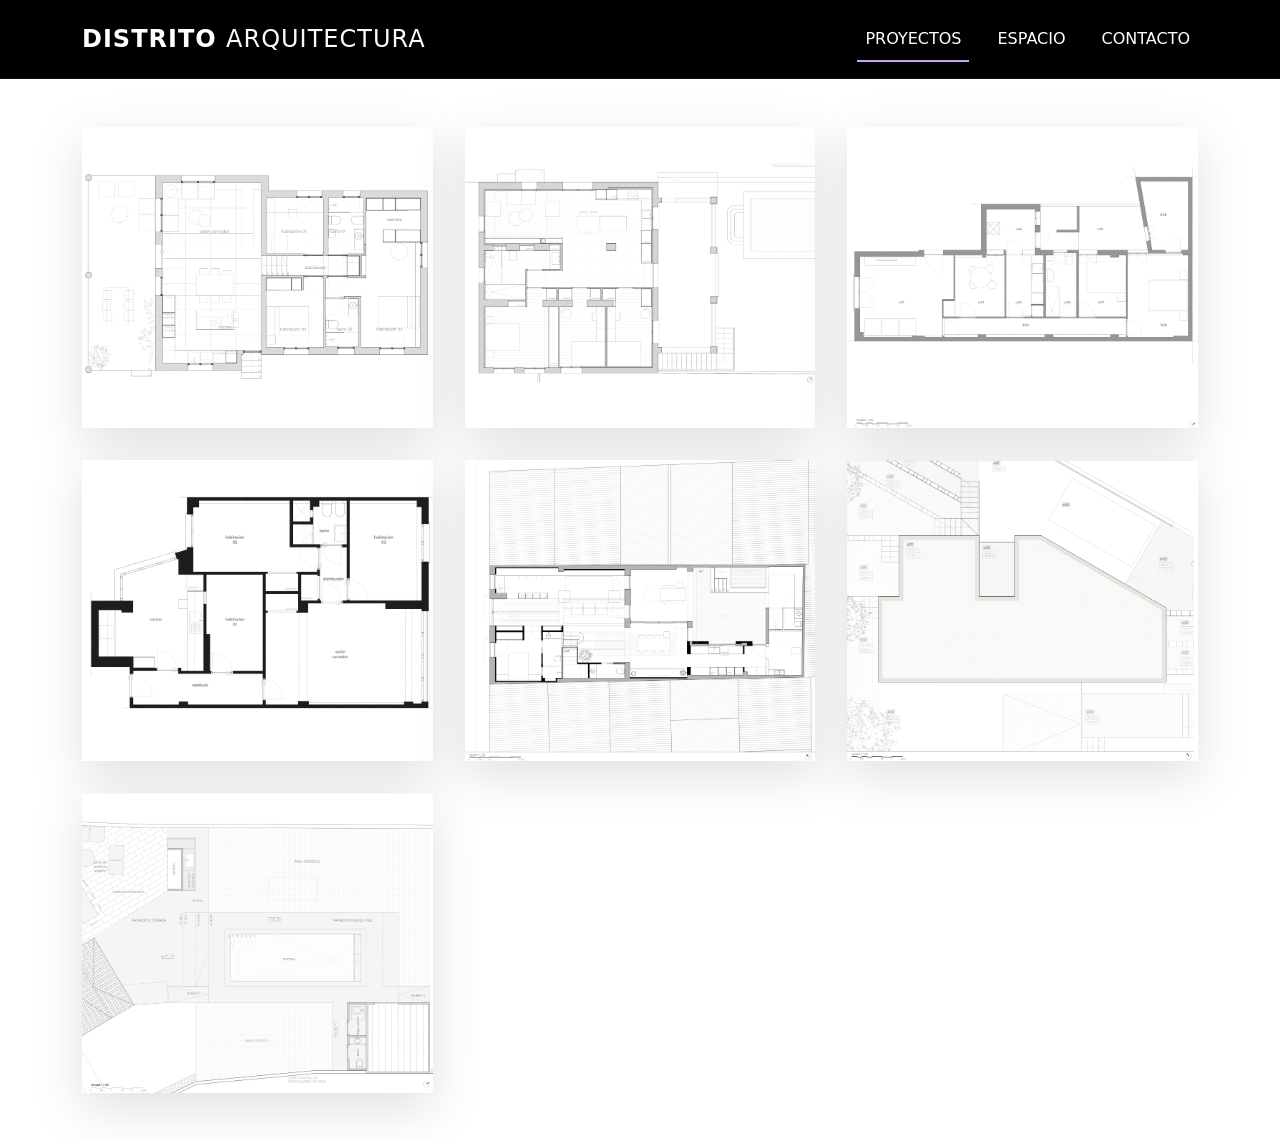
==== index.html @ 8fd2af53 "index" ====
<!DOCTYPE html>
<html lang="es">
<head>
  <meta charset="UTF-8">
  <meta name="viewport" content="width=device-width, initial-scale=1.0">
  <title>Distrito Arquitectura</title>
  <!-- Bootstrap CSS -->
  <link href="https://cdn.jsdelivr.net/npm/bootstrap@5.3.3/dist/css/bootstrap.min.css" rel="stylesheet">
  <!-- Estilos personalizados -->
  <link rel="stylesheet" href="home.css">
</head>
<body>
  <!-- HEADER -->
  <header class="navbar navbar-expand-lg navbar-dark bg-black py-3">
    <div class="container">
      <!-- LOGO -->
      <a class="navbar-brand fw-bold text-white" href="index.html">
        <span class="text-white">DISTRITO</span> <span class="text-light fw-normal">ARQUITECTURA</span>
      </a>

      <!-- BOTÓN RESPONSIVO -->
      <button class="navbar-toggler" type="button" data-bs-toggle="collapse" data-bs-target="#navbarNav"
        aria-controls="navbarNav" aria-expanded="false" aria-label="Toggle navigation">
        <span class="navbar-toggler-icon"></span>
      </button>

      <!-- MENÚ -->
      <div class="collapse navbar-collapse justify-content-end" id="navbarNav">
        <ul class="navbar-nav">
          <li class="nav-item">
            <a class="nav-link active" href="index.html">PROYECTOS</a>
          </li>
          <li class="nav-item">
            <a class="nav-link" href="espacio.html">ESPACIO</a>
          </li>
          <li class="nav-item">
            <a class="nav-link" href="contacto.html">CONTACTO</a>
          </li>
        </ul>
      </div>
    </div>
  </header>

  <!-- COS -->
  <main class="container my-5">
    <div class="row g-4">

      <!-- TARGETA 1 -->
      <div class="col-12 col-sm-6 col-lg-4">
        <a href="Proyecto1/proyecto1.html">
          <img src="MATERIAL/Ribaroja11.png" class="img-fluid project-img" alt="Proyecto Ribaroja">
        </a>
      </div>

      <!-- TARGETA 2 -->
      <div class="col-12 col-sm-6 col-lg-4">
        <a href="Proyecto2/proyecto2.html">
          <img src="MATERIAL/Canyada11.png" class="img-fluid project-img" alt="Proyecto Canyada">
        </a>
      </div>

      <!-- TARGETA 3 -->
      <div class="col-12 col-sm-6 col-lg-4">
        <a href="Proyecto3/proyecto3.html">
          <img src="MATERIAL/JuanAM11.png" class="img-fluid project-img" alt="Proyecto Juan AM">
        </a>
      </div>

      <!-- TARGETA 4 -->
      <div class="col-12 col-sm-6 col-lg-4">
        <a href="proyecto4/proyecto4.html">
          <img src="MATERIAL/Madrid11.png" class="img-fluid project-img" alt="Proyecto Madrid">
        </a>
      </div>

      <!-- TARGETA 5 -->
      <div class="col-12 col-sm-6 col-lg-4">
        <a href="Proyecto5/proyecto5.html">
          <img src="MATERIAL/Piles11.png" class="img-fluid project-img" alt="Proyecto Piles">
        </a>
      </div>

      <!-- TARGETA 6 -->
      <div class="col-12 col-sm-6 col-lg-4">
        <a href="Proyecto6/proyecto6.html">
          <img src="MATERIAL/Torrent11.png" class="img-fluid project-img" alt="Proyecto Torrent">
        </a>
      </div>

      <!-- TARGETA EXTRA (Sequer) – si vols 7 -->
      <div class="col-12 col-sm-6 col-lg-4">
        <a href="Proyecto7/proyecto7.html">
          <img src="MATERIAL/Sequer11.png" class="img-fluid project-img" alt="Proyecto Sequer">
        </a>
      </div>

    </div>
  </main>

  <!-- Bootstrap JS -->
  <script src="https://cdn.jsdelivr.net/npm/bootstrap@5.3.3/dist/js/bootstrap.bundle.min.js"></script>
</body>
<script>
  document.querySelectorAll(".project-img").forEach(img => {
    const original = img.src;
    const hover = original.replace("11.png", "111.png");

    img.addEventListener("mouseenter", () => {
      img.src = hover;
    });

    img.addEventListener("mouseleave", () => {
      img.src = original;
    });
  });
</script>
</html>
---- home.css ----
/* --- HEADER --- */

.navbar {
  border-bottom: 1px solid #111;
}


.navbar-brand {
  font-size: 1.5rem;
  letter-spacing: 1px;
}


.nav-link {
  color: white !important;
  font-weight: 500;
  margin-left: 20px;
  position: relative;
  transition: color 0.3s ease;
}


/* Subrayado en hover */
.nav-link::after {
  content: '';
  position: absolute;
  width: 0%;
  height: 2px;
  bottom: -3px;
  left: 0;
  background-color: #c8a2ff;
  transition: width 0.3s;
}


.nav-link:hover::after {
  width: 100%;
}


/* Subrayado en la opción activa */
.nav-link.active::after {
  width: 100%;
}


.nav-link:hover {
  color: #c8a2ff !important;
}



/* --- MAIN --- */


/* Espai entre les imatges i efecte hover */
.project-img {
  width: 100%;
  height: auto;
  cursor: pointer;

  transition: 
    transform 0.5s ease,
    filter 0.5s ease;

  /* elimina l'aspecte massa "quadrat" */
  filter: drop-shadow(0 15px 25px rgba(0,0,0,0.12));
}


/* Efecte quan passes el ratolí */
.project-img:hover {
  transform: scale(1.05);

  filter: drop-shadow(0 25px 35px rgba(0,0,0,0.22));
}


/* Més aire entre projectes */
.row {
  --bs-gutter-x: 2rem;
  --bs-gutter-y: 2rem;
}

img {
    display: block;
}

.bg-black p {
    font-size: 0.85rem;
    letter-spacing: 0.5px;
}

@media(max-width:991px){

    .bg-black p{
        font-size: 0.9rem;
    }

}
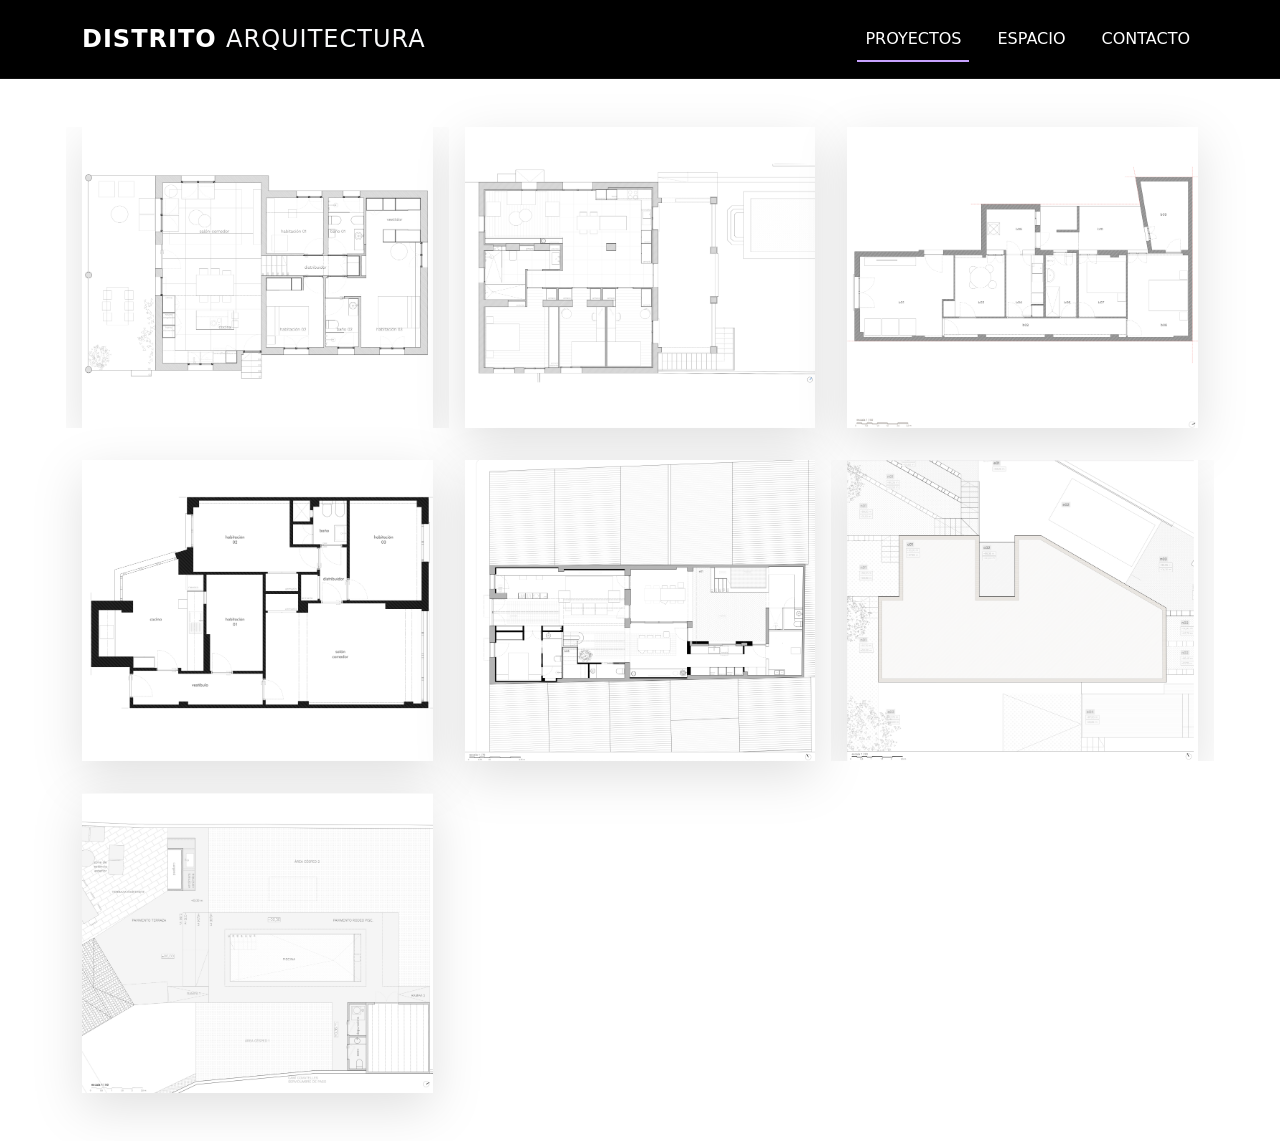
==== commit e77812c8: "proves hover" ====
--- a/index.html
+++ b/index.html
@@ -1,14 +1,17 @@
 <!DOCTYPE html>
 <html lang="es">
+
 <head>
   <meta charset="UTF-8">
   <meta name="viewport" content="width=device-width, initial-scale=1.0">
+  <meta name="format-detection" content="telephone=no">
   <title>Distrito Arquitectura</title>
   <!-- Bootstrap CSS -->
   <link href="https://cdn.jsdelivr.net/npm/bootstrap@5.3.3/dist/css/bootstrap.min.css" rel="stylesheet">
   <!-- Estilos personalizados -->
   <link rel="stylesheet" href="home.css">
 </head>
+
 <body>
   <!-- HEADER -->
   <header class="navbar navbar-expand-lg navbar-dark bg-black py-3">
@@ -46,9 +49,13 @@
     <div class="row g-4">
 
       <!-- TARGETA 1 -->
-      <div class="col-12 col-sm-6 col-lg-4">
+      <div class="col-12 col-sm-6 col-lg-4 project-card">
         <a href="Proyecto1/proyecto1.html">
           <img src="MATERIAL/Ribaroja11.png" class="img-fluid project-img" alt="Proyecto Ribaroja">
+
+          <div class="project-title">
+            REFORMA INTEGRAL
+          </div>
         </a>
       </div>
 
@@ -81,9 +88,12 @@
       </div>
 
       <!-- TARGETA 6 -->
-      <div class="col-12 col-sm-6 col-lg-4">
+      <div class="col-12 col-sm-6 col-lg-4 project-card">
         <a href="Proyecto6/proyecto6.html">
           <img src="MATERIAL/Torrent11.png" class="img-fluid project-img" alt="Proyecto Torrent">
+          <div class="project-title">
+            VIVIENDA UNIFAMILIAR AISLADA
+          </div>
         </a>
       </div>
 
@@ -114,4 +124,5 @@
     });
   });
 </script>
-</html>
+
+</html>
--- a/home.css
+++ b/home.css
@@ -51,7 +51,67 @@
 
 
 /* --- MAIN --- */
+.project-card {
+  position: relative;
+  overflow: hidden;
+}
 
+
+.project-card a {
+  display: block;
+}
+
+
+.project-title {
+
+  position: absolute;
+
+  top: 0;
+  left: 0;
+
+  width: 100%;
+  height: 100%;
+
+  display: flex;
+  justify-content: center;
+  align-items: center;
+
+  background: rgba(200,162,255,0.45);
+
+  color: white;
+
+  font-size: 1.3rem;
+
+  letter-spacing: 3px;
+
+  font-weight: 500;
+
+  opacity: 0;
+
+  transition: opacity 0.4s ease;
+
+}
+
+
+.project-card:hover .project-title {
+
+  opacity: 1;
+
+}
+
+
+.project-card:hover .project-img {
+
+  transform: scale(1.05);
+
+}
+
+
+.project-img {
+
+  transition: transform 0.5s ease;
+
+}
 
 /* Espai entre les imatges i efecte hover */
 .project-img {
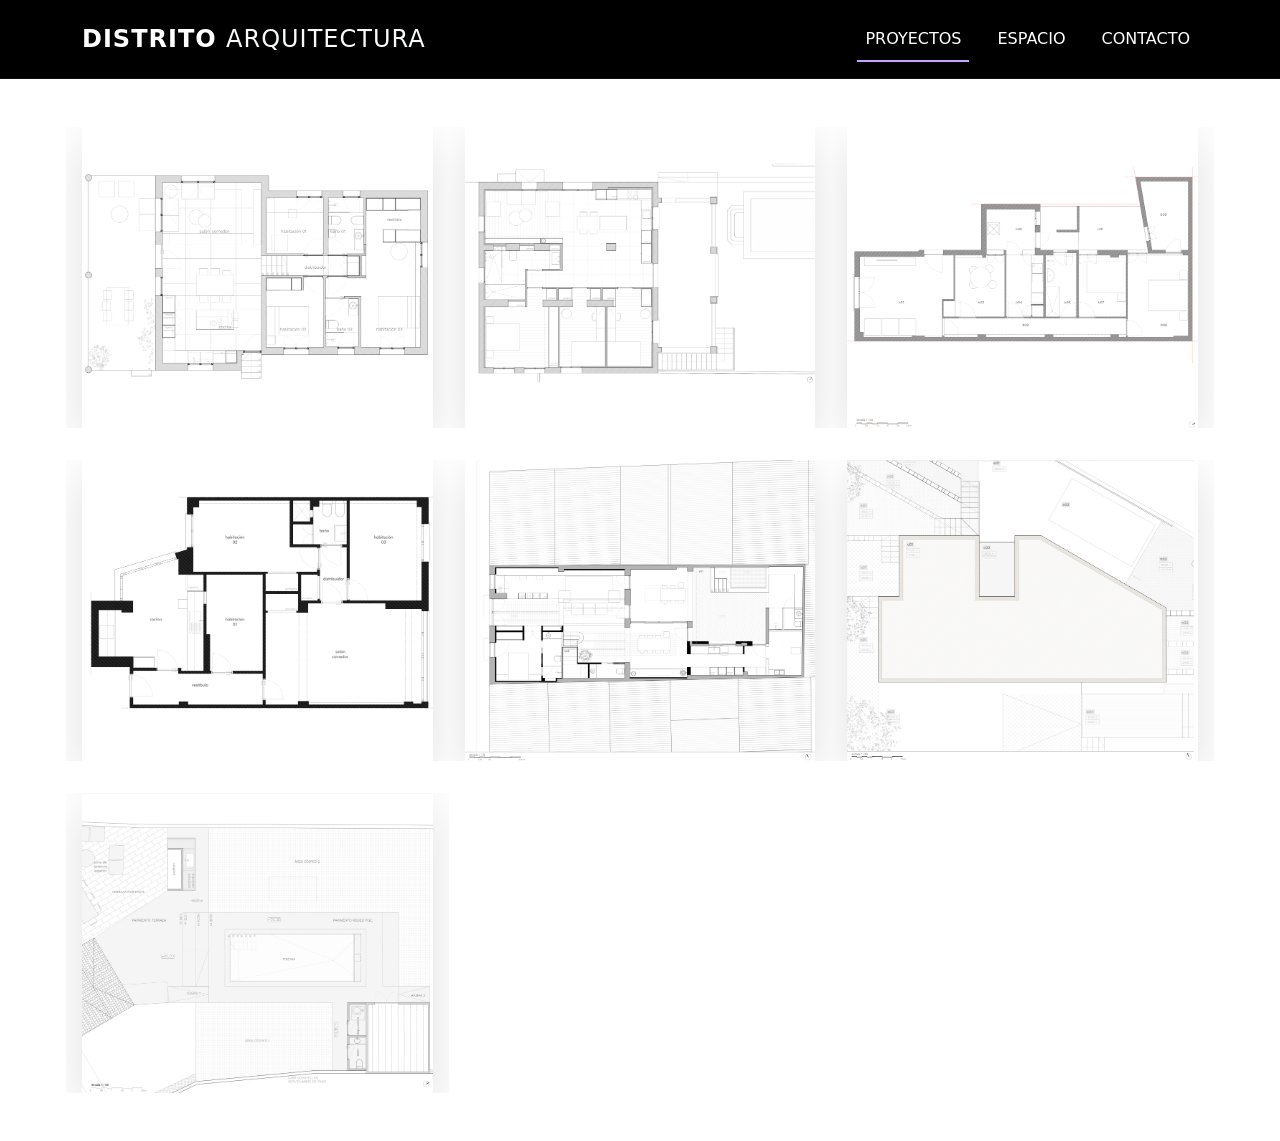
==== commit 4de9dd75: "llevar carrer, tlf i colors home" ====
--- a/index.html
+++ b/index.html
@@ -49,58 +49,72 @@
     <div class="row g-4">
 
       <!-- TARGETA 1 -->
-      <div class="col-12 col-sm-6 col-lg-4 project-card">
+      <div class="col-12 col-sm-6 col-lg-4 project-card ribaroja">
         <a href="Proyecto1/proyecto1.html">
           <img src="MATERIAL/Ribaroja11.png" class="img-fluid project-img" alt="Proyecto Ribaroja">
-
           <div class="project-title">
-            REFORMA INTEGRAL
+            RBR
           </div>
         </a>
       </div>
 
       <!-- TARGETA 2 -->
-      <div class="col-12 col-sm-6 col-lg-4">
+      <div class="col-12 col-sm-6 col-lg-4 project-card canyada">
         <a href="Proyecto2/proyecto2.html">
           <img src="MATERIAL/Canyada11.png" class="img-fluid project-img" alt="Proyecto Canyada">
+          <div class="project-title">
+            CAN
+          </div>
         </a>
       </div>
 
       <!-- TARGETA 3 -->
-      <div class="col-12 col-sm-6 col-lg-4">
+      <div class="col-12 col-sm-6 col-lg-4 project-card juanam">
         <a href="Proyecto3/proyecto3.html">
           <img src="MATERIAL/JuanAM11.png" class="img-fluid project-img" alt="Proyecto Juan AM">
+          <div class="project-title">
+            JAM
+          </div>
         </a>
       </div>
 
       <!-- TARGETA 4 -->
-      <div class="col-12 col-sm-6 col-lg-4">
+      <div class="col-12 col-sm-6 col-lg-4 project-card madrid">
         <a href="proyecto4/proyecto4.html">
           <img src="MATERIAL/Madrid11.png" class="img-fluid project-img" alt="Proyecto Madrid">
+          <div class="project-title">
+            MHG
+          </div>
         </a>
       </div>
 
       <!-- TARGETA 5 -->
-      <div class="col-12 col-sm-6 col-lg-4">
+      <div class="col-12 col-sm-6 col-lg-4 project-card piles">
         <a href="Proyecto5/proyecto5.html">
           <img src="MATERIAL/Piles11.png" class="img-fluid project-img" alt="Proyecto Piles">
+          <div class="project-title">
+            PIB
+          </div>
         </a>
       </div>
 
       <!-- TARGETA 6 -->
-      <div class="col-12 col-sm-6 col-lg-4 project-card">
+      <div class="col-12 col-sm-6 col-lg-4 project-card torrent">
         <a href="Proyecto6/proyecto6.html">
           <img src="MATERIAL/Torrent11.png" class="img-fluid project-img" alt="Proyecto Torrent">
           <div class="project-title">
-            VIVIENDA UNIFAMILIAR AISLADA
+            TOR
           </div>
         </a>
       </div>
 
-      <!-- TARGETA EXTRA (Sequer) – si vols 7 -->
-      <div class="col-12 col-sm-6 col-lg-4">
+      <!-- TARGETA 7 -->
+      <div class="col-12 col-sm-6 col-lg-4 project-card sequer">
         <a href="Proyecto7/proyecto7.html">
           <img src="MATERIAL/Sequer11.png" class="img-fluid project-img" alt="Proyecto Sequer">
+          <div class="project-title">
+            SEQ
+          </div>
         </a>
       </div>
 
--- a/home.css
+++ b/home.css
@@ -76,7 +76,7 @@
   justify-content: center;
   align-items: center;
 
-  background: rgba(200,162,255,0.45);
+  background: rgba(200, 162, 255, 0.45);
 
   color: white;
 
@@ -106,7 +106,6 @@
 
 }
 
-
 .project-img {
 
   transition: transform 0.5s ease;
@@ -119,12 +118,12 @@
   height: auto;
   cursor: pointer;
 
-  transition: 
+  transition:
     transform 0.5s ease,
     filter 0.5s ease;
 
   /* elimina l'aspecte massa "quadrat" */
-  filter: drop-shadow(0 15px 25px rgba(0,0,0,0.12));
+  filter: drop-shadow(0 15px 25px rgba(0, 0, 0, 0.12));
 }
 
 
@@ -132,7 +131,42 @@
 .project-img:hover {
   transform: scale(1.05);
 
-  filter: drop-shadow(0 25px 35px rgba(0,0,0,0.22));
+  filter: drop-shadow(0 25px 35px rgba(0, 0, 0, 0.22));
+}
+
+/* Ribaroja */
+.ribaroja .project-title{
+    background: rgba(168, 76, 50, .45);
+}
+
+/* Canyada */
+.canyada .project-title{
+    background: rgba(63, 112, 82, .45);
+}
+
+/* Juan AM */
+.juanam .project-title{
+    background: rgba(86, 74, 124, .45);
+}
+
+/* Madrid */
+.madrid .project-title{
+    background: rgba(44, 83, 120, .45);
+}
+
+/* Piles */
+.piles .project-title{
+    background: rgba(160, 132, 72, .45);
+}
+
+/* Torrent */
+.torrent .project-title{
+    background: rgba(90, 90, 90, .45);
+}
+
+/* Sequer */
+.sequer .project-title{
+    background: rgba(122, 87, 56, .45);
 }
 
 
@@ -143,18 +177,18 @@
 }
 
 img {
-    display: block;
+  display: block;
 }
 
 .bg-black p {
-    font-size: 0.85rem;
-    letter-spacing: 0.5px;
+  font-size: 0.85rem;
+  letter-spacing: 0.5px;
 }
 
-@media(max-width:991px){
+@media(max-width:991px) {
 
-    .bg-black p{
-        font-size: 0.9rem;
-    }
+  .bg-black p {
+    font-size: 0.9rem;
+  }
 
-}
+}
